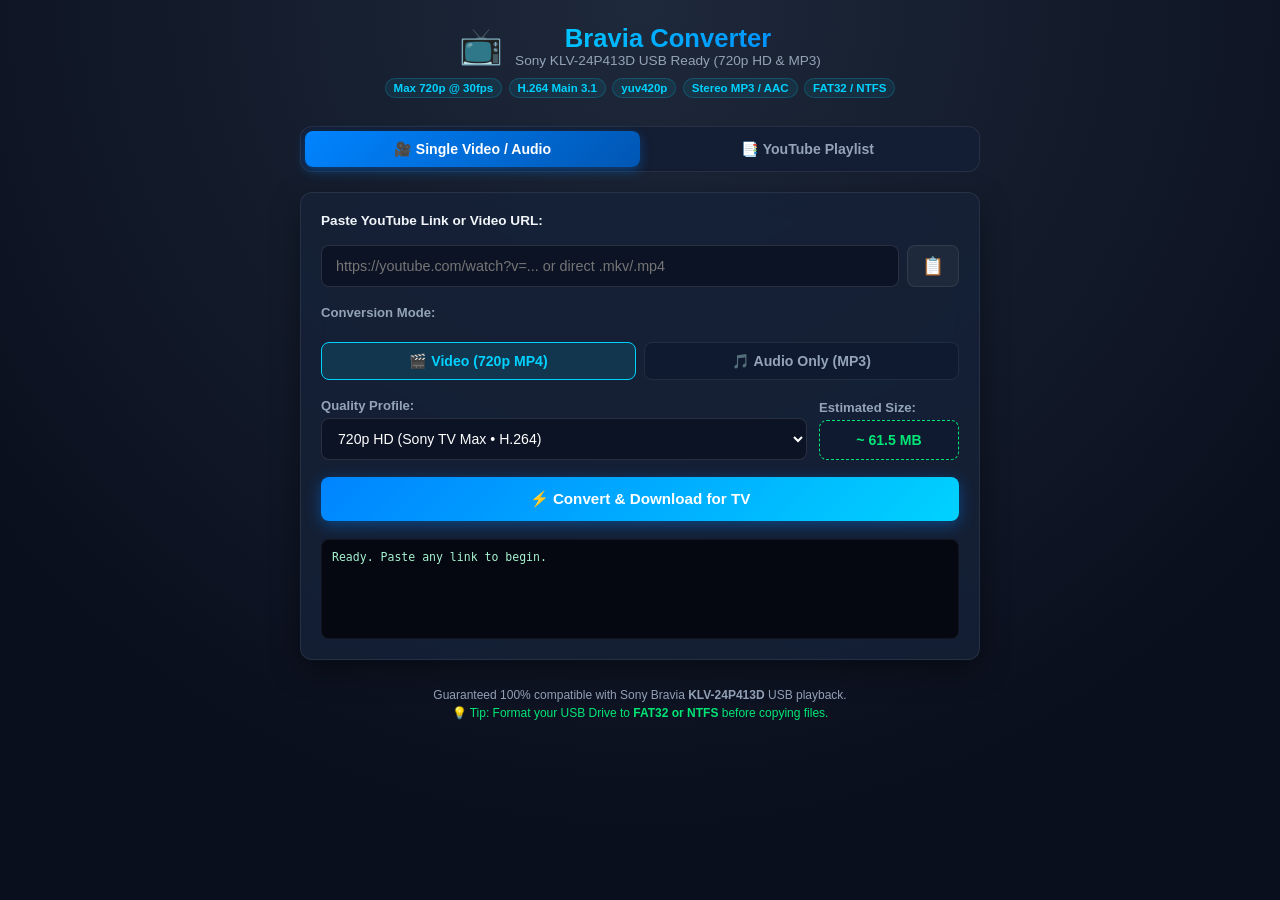
==== index.html @ 30bc4aba "Initial commit: Sony Bravia 720p & MP3 TV Converter Web App" ====
<!DOCTYPE html>
<html lang="en">
<head>
  <meta charset="UTF-8" />
  <meta name="viewport" content="width=device-width, initial-scale=1.0, maximum-scale=1.0, user-scalable=no" />
  <title>Sony Bravia 720p & MP3 Converter</title>
  
  <!-- Service Worker for SharedArrayBuffer / WebAssembly on all static hosts -->
  <script src="https://cdn.jsdelivr.net/npm/coi-serviceworker/coi-serviceworker.min.js"></script>
  <!-- FFmpeg.wasm v0.11.x (Stable UMD Engine) -->
  <script src="https://unpkg.com/@ffmpeg/ffmpeg@0.11.6/dist/ffmpeg.min.js"></script>

  <link rel="stylesheet" href="style.css" />
</head>
<body>

<div class="app-container">
  <!-- Top App Header -->
  <header class="app-header">
    <div class="logo-row">
      <span class="tv-icon">📺</span>
      <div>
        <h1>Bravia Converter</h1>
        <p class="subtitle">Sony KLV-24P413D USB Ready (720p HD & MP3)</p>
      </div>
    </div>
    <div class="spec-pills">
      <span class="pill">Max 720p @ 30fps</span>
      <span class="pill">H.264 Main 3.1</span>
      <span class="pill">yuv420p</span>
      <span class="pill">Stereo MP3 / AAC</span>
      <span class="pill">FAT32 / NTFS</span>
    </div>
  </header>

  <!-- Navigation Tabs -->
  <nav class="nav-tabs">
    <button class="tab-btn active" id="tabSingleBtn" onclick="switchTab('single')">
      🎥 Single Video / Audio
    </button>
    <button class="tab-btn" id="tabPlaylistBtn" onclick="switchTab('playlist')">
      📑 YouTube Playlist
    </button>
  </nav>

  <!-- ================= TAB 1: SINGLE URL CONVERTER ================= -->
  <section class="tab-content active" id="tabSingle">
    <div class="card">
      <label class="input-label" for="mediaUrl">Paste YouTube Link or Video URL:</label>
      <div class="input-group">
        <input type="text" id="mediaUrl" placeholder="https://youtube.com/watch?v=... or direct .mkv/.mp4" oninput="onUrlChanged()" />
        <button class="paste-btn" onclick="pasteFromClipboard()" title="Paste">📋</button>
      </div>

      <!-- Mode Selector: Video vs Audio -->
      <div class="selector-label">Conversion Mode:</div>
      <div class="mode-toggles">
        <button class="mode-btn active" id="modeVideoBtn" onclick="setMode('video')">
          🎬 Video (720p MP4)
        </button>
        <button class="mode-btn" id="modeAudioBtn" onclick="setMode('audio')">
          🎵 Audio Only (MP3)
        </button>
      </div>

      <!-- Quality Selection Row with Live Size Estimator -->
      <div class="quality-row">
        <div class="quality-col">
          <label class="selector-label" for="qualitySelect">Quality Profile:</label>
          <select id="qualitySelect" onchange="updateEstimatedSize()">
            <!-- Populated dynamically based on Video / Audio mode -->
          </select>
        </div>
        <div class="size-col">
          <span class="selector-label">Estimated Size:</span>
          <div class="est-badge" id="estSizeBadge">~ -- MB</div>
        </div>
      </div>

      <!-- Preview Card -->
      <div class="preview-card" id="previewCard" style="display: none;">
        <img class="preview-thumb" id="prevThumb" src="" alt="Thumbnail" />
        <div class="preview-details">
          <div class="preview-title" id="prevTitle">Loading...</div>
          <div class="preview-meta" id="prevMeta">Sony Bravia Verified Format</div>
        </div>
      </div>

      <!-- Convert Action Button -->
      <button class="action-btn" id="convertBtn" onclick="processSingleDownload()">
        ⚡ Convert & Download for TV
      </button>

      <!-- Progress & Log Section -->
      <div class="progress-wrap" id="progressWrap" style="display: none;">
        <div class="progress-bar-bg">
          <div class="progress-bar-fill" id="progressBarFill" style="width: 0%;"></div>
        </div>
        <div class="progress-status" id="progressStatus">Initializing...</div>
      </div>

      <div class="console-box" id="consoleBox">Ready. Paste any link to begin.</div>
    </div>
  </section>

  <!-- ================= TAB 2: YOUTUBE PLAYLIST ================= -->
  <section class="tab-content" id="tabPlaylist">
    <div class="card">
      <label class="input-label" for="playlistUrl">Paste YouTube Playlist URL:</label>
      <div class="input-group">
        <input type="text" id="playlistUrl" placeholder="https://www.youtube.com/playlist?list=PL..." />
        <button class="paste-btn" onclick="pastePlaylistFromClipboard()" title="Paste">📋</button>
      </div>

      <div class="playlist-settings-row">
        <div class="quality-col">
          <label class="selector-label" for="playlistQualitySelect">Batch Quality:</label>
          <select id="playlistQualitySelect">
            <option value="720">720p HD (TV Max - H.264)</option>
            <option value="480">480p Standard (Fast)</option>
            <option value="360">360p Compact</option>
            <option value="mp3-320">🎵 Ultra HQ MP3 (320 kbps)</option>
            <option value="mp3-192">🎵 Standard MP3 (192 kbps)</option>
          </select>
        </div>
        <button class="fetch-btn" id="fetchPlaylistBtn" onclick="fetchPlaylist()">
          🔍 Load Playlist
        </button>
      </div>

      <!-- Playlist Details Header -->
      <div class="playlist-header" id="playlistHeader" style="display: none;">
        <div>
          <h3 id="playlistTitle">Playlist Title</h3>
          <p id="playlistCount">0 Videos</p>
        </div>
        <button class="batch-download-btn" id="batchDownloadBtn" onclick="startBatchDownload()">
          📥 Download All (Queue)
        </button>
      </div>

      <!-- Playlist Video Items Container -->
      <div class="playlist-items-list" id="playlistItemsList">
        <div class="empty-state">No playlist loaded. Paste a link above.</div>
      </div>
    </div>
  </section>

  <!-- Footer Notice -->
  <footer class="app-footer">
    <p>Guaranteed 100% compatible with Sony Bravia <strong>KLV-24P413D</strong> USB playback.</p>
    <p class="footer-tip">💡 Tip: Format your USB Drive to <strong>FAT32 or NTFS</strong> before copying files.</p>
  </footer>
</div>

<script src="app.js"></script>
</body>
</html>
---- style.css ----
/* style.css - Sony Bravia 720p & MP3 Converter Theme */
:root {
  --bg-primary: #0a0f1d;
  --bg-secondary: #131d33;
  --card-bg: rgba(22, 33, 56, 0.85);
  --accent-cyan: #00d2ff;
  --accent-blue: #0084ff;
  --accent-green: #00e676;
  --text-main: #f1f5f9;
  --text-muted: #94a3b8;
  --border-color: rgba(255, 255, 255, 0.08);
  --border-active: #0084ff;
  --radius: 12px;
}

* {
  box-sizing: border-box;
  margin: 0;
  padding: 0;
  -webkit-tap-highlight-color: transparent;
}

body {
  font-family: -apple-system, BlinkMacSystemFont, "Segoe UI", Roboto, Helvetica, Arial, sans-serif;
  background-color: var(--bg-primary);
  background-image: radial-gradient(circle at 50% 0%, #1e293b 0%, #0a0f1d 75%);
  color: var(--text-main);
  min-height: 100vh;
  padding: 1rem;
  display: flex;
  justify-content: center;
}

.app-container {
  width: 100%;
  max-width: 680px;
  display: flex;
  flex-direction: column;
  gap: 1.25rem;
}

/* Header */
.app-header {
  text-align: center;
  padding: 0.5rem 0;
}

.logo-row {
  display: flex;
  align-items: center;
  justify-content: center;
  gap: 0.75rem;
  margin-bottom: 0.6rem;
}

.tv-icon {
  font-size: 2.2rem;
}

h1 {
  font-size: 1.6rem;
  font-weight: 800;
  background: linear-gradient(135deg, #00d2ff, #0084ff);
  -webkit-background-clip: text;
  -webkit-text-fill-color: transparent;
}

.subtitle {
  font-size: 0.85rem;
  color: var(--text-muted);
}

.spec-pills {
  display: flex;
  flex-wrap: wrap;
  gap: 0.4rem;
  justify-content: center;
  margin-top: 0.6rem;
}

.pill {
  font-size: 0.72rem;
  background: rgba(0, 210, 255, 0.08);
  color: var(--accent-cyan);
  border: 1px solid rgba(0, 210, 255, 0.2);
  padding: 3px 8px;
  border-radius: 999px;
  font-weight: 600;
}

/* Navigation Tabs */
.nav-tabs {
  display: flex;
  background: var(--bg-secondary);
  border-radius: var(--radius);
  padding: 4px;
  border: 1px solid var(--border-color);
}

.tab-btn {
  flex: 1;
  background: transparent;
  border: none;
  color: var(--text-muted);
  font-weight: 700;
  font-size: 0.88rem;
  padding: 10px;
  border-radius: 8px;
  cursor: pointer;
  transition: all 0.2s ease;
}

.tab-btn.active {
  background: linear-gradient(135deg, #0084ff, #0056b3);
  color: #fff;
  box-shadow: 0 4px 12px rgba(0, 132, 255, 0.35);
}

/* Tab Content */
.tab-content {
  display: none;
}

.tab-content.active {
  display: block;
}

/* Card Container */
.card {
  background: var(--card-bg);
  backdrop-filter: blur(12px);
  border: 1px solid var(--border-color);
  border-radius: var(--radius);
  padding: 1.25rem;
  display: flex;
  flex-direction: column;
  gap: 1.1rem;
  box-shadow: 0 10px 30px rgba(0, 0, 0, 0.4);
}

/* Inputs */
.input-label {
  font-size: 0.85rem;
  font-weight: 600;
  color: var(--text-main);
}

.input-group {
  display: flex;
  gap: 0.5rem;
}

input[type="text"] {
  flex: 1;
  background: #0b1325;
  border: 1px solid rgba(255, 255, 255, 0.12);
  border-radius: 8px;
  padding: 12px 14px;
  font-size: 0.9rem;
  color: #fff;
  outline: none;
  transition: border 0.2s;
}

input[type="text"]:focus {
  border-color: var(--accent-cyan);
}

.paste-btn {
  background: #1e293b;
  border: 1px solid var(--border-color);
  border-radius: 8px;
  padding: 0 14px;
  font-size: 1.1rem;
  cursor: pointer;
  color: #fff;
}

/* Mode Switchers */
.selector-label {
  font-size: 0.82rem;
  color: var(--text-muted);
  font-weight: 600;
  margin-bottom: 0.3rem;
  display: block;
}

.mode-toggles {
  display: flex;
  gap: 0.5rem;
}

.mode-btn {
  flex: 1;
  background: #0f1a30;
  border: 1px solid var(--border-color);
  border-radius: 8px;
  padding: 10px;
  color: var(--text-muted);
  font-size: 0.88rem;
  font-weight: 700;
  cursor: pointer;
  transition: all 0.2s;
}

.mode-btn.active {
  background: rgba(0, 210, 255, 0.12);
  border-color: var(--accent-cyan);
  color: var(--accent-cyan);
}

/* Quality & Estimator */
.quality-row, .playlist-settings-row {
  display: flex;
  gap: 0.75rem;
  align-items: flex-end;
}

.quality-col {
  flex: 1;
}

select {
  width: 100%;
  background: #0b1325;
  border: 1px solid rgba(255, 255, 255, 0.12);
  border-radius: 8px;
  padding: 11px 12px;
  font-size: 0.88rem;
  color: #fff;
  outline: none;
  cursor: pointer;
}

.size-col {
  width: 140px;
}

.est-badge {
  background: #0f1a30;
  border: 1px dashed var(--accent-green);
  color: var(--accent-green);
  font-size: 0.88rem;
  font-weight: 700;
  text-align: center;
  padding: 11px 10px;
  border-radius: 8px;
}

/* Preview Card */
.preview-card {
  display: flex;
  gap: 0.75rem;
  background: #0b1325;
  border-radius: 8px;
  padding: 8px;
  border: 1px solid var(--border-color);
  align-items: center;
}

.preview-thumb {
  width: 80px;
  height: 55px;
  border-radius: 6px;
  object-fit: cover;
  background: #1e293b;
}

.preview-details {
  flex: 1;
  overflow: hidden;
}

.preview-title {
  font-size: 0.85rem;
  font-weight: 600;
  white-space: nowrap;
  overflow: hidden;
  text-overflow: ellipsis;
}

.preview-meta {
  font-size: 0.75rem;
  color: var(--accent-cyan);
  margin-top: 3px;
}

/* Action Buttons */
.action-btn, .batch-download-btn, .fetch-btn {
  background: linear-gradient(135deg, #0084ff, #00d2ff);
  color: #fff;
  font-weight: 800;
  font-size: 0.95rem;
  border: none;
  border-radius: 8px;
  padding: 13px;
  cursor: pointer;
  box-shadow: 0 4px 15px rgba(0, 132, 255, 0.4);
  transition: all 0.2s;
  text-align: center;
}

.action-btn:active, .batch-download-btn:active {
  transform: scale(0.98);
}

.action-btn:disabled, .batch-download-btn:disabled {
  background: #334155;
  color: #94a3b8;
  box-shadow: none;
  cursor: not-allowed;
}

.fetch-btn {
  padding: 11px 16px;
  font-size: 0.88rem;
  white-space: nowrap;
}

/* Progress & Console */
.progress-wrap {
  display: flex;
  flex-direction: column;
  gap: 0.4rem;
}

.progress-bar-bg {
  width: 100%;
  height: 8px;
  background: #1e293b;
  border-radius: 999px;
  overflow: hidden;
}

.progress-bar-fill {
  height: 100%;
  background: linear-gradient(90deg, #0084ff, #00e676);
  border-radius: 999px;
  transition: width 0.2s ease;
}

.progress-status {
  font-size: 0.75rem;
  color: var(--accent-cyan);
  font-weight: 600;
}

.console-box {
  background: #050811;
  border: 1px solid rgba(255, 255, 255, 0.05);
  border-radius: 8px;
  padding: 10px;
  font-family: ui-monospace, SFMono-Regular, Menlo, Monaco, Consolas, monospace;
  font-size: 0.72rem;
  color: #a7f3d0;
  height: 100px;
  overflow-y: auto;
  white-space: pre-wrap;
}

/* Playlist Specific */
.playlist-header {
  display: flex;
  justify-content: space-between;
  align-items: center;
  background: #0f1a30;
  padding: 10px 14px;
  border-radius: 8px;
  border-left: 4px solid var(--accent-cyan);
}

.playlist-header h3 {
  font-size: 0.92rem;
  color: #fff;
}

.playlist-header p {
  font-size: 0.78rem;
  color: var(--text-muted);
}

.playlist-items-list {
  display: flex;
  flex-direction: column;
  gap: 0.5rem;
  max-height: 400px;
  overflow-y: auto;
  padding-right: 4px;
}

.playlist-item {
  display: flex;
  gap: 0.6rem;
  background: #0b1325;
  border: 1px solid var(--border-color);
  border-radius: 8px;
  padding: 8px;
  align-items: center;
}

.pl-thumb {
  width: 65px;
  height: 45px;
  border-radius: 4px;
  object-fit: cover;
  background: #1e293b;
}

.pl-info {
  flex: 1;
  overflow: hidden;
}

.pl-title {
  font-size: 0.8rem;
  font-weight: 600;
  white-space: nowrap;
  overflow: hidden;
  text-overflow: ellipsis;
}

.pl-duration {
  font-size: 0.7rem;
  color: var(--text-muted);
}

.pl-actions {
  display: flex;
  gap: 0.35rem;
}

.pl-btn {
  background: #1e293b;
  border: 1px solid rgba(255, 255, 255, 0.1);
  color: var(--accent-cyan);
  font-size: 0.72rem;
  font-weight: 700;
  padding: 6px 9px;
  border-radius: 6px;
  cursor: pointer;
  white-space: nowrap;
}

.pl-btn:hover {
  background: #0084ff;
  color: #fff;
}

.empty-state {
  text-align: center;
  color: var(--text-muted);
  font-size: 0.85rem;
  padding: 2rem 0;
}

/* Footer */
.app-footer {
  text-align: center;
  font-size: 0.75rem;
  color: var(--text-muted);
  margin-top: 0.5rem;
}

.footer-tip {
  color: var(--accent-green);
  margin-top: 4px;
}
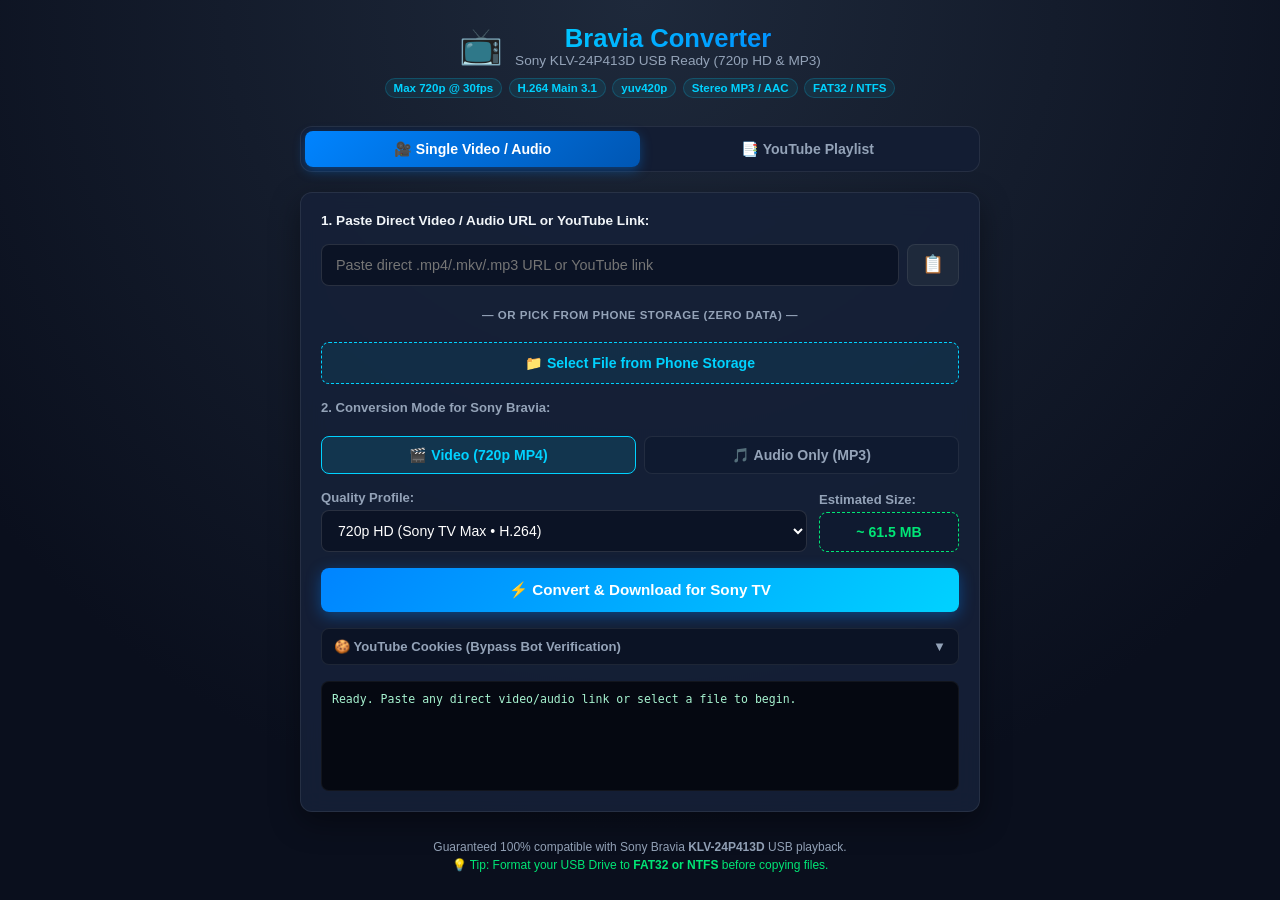
==== commit 78e44719: "feat: Add full direct video/audio URL & offline file transcoding for Sony Bravia KLV-24P413D" ====
--- a/index.html
+++ b/index.html
@@ -46,14 +46,35 @@
   <!-- ================= TAB 1: SINGLE URL CONVERTER ================= -->
   <section class="tab-content active" id="tabSingle">
     <div class="card">
-      <label class="input-label" for="mediaUrl">Paste YouTube Link or Video URL:</label>
+      
+      <!-- Input Mode: URL or Local Device File -->
+      <label class="input-label" for="mediaUrl">1. Paste Direct Video / Audio URL or YouTube Link:</label>
       <div class="input-group">
-        <input type="text" id="mediaUrl" placeholder="https://youtube.com/watch?v=... or direct .mkv/.mp4" oninput="onUrlChanged()" />
-        <button class="paste-btn" onclick="pasteFromClipboard()" title="Paste">📋</button>
+        <input type="text" id="mediaUrl" placeholder="Paste direct .mp4/.mkv/.mp3 URL or YouTube link" oninput="onUrlChanged()" />
+        <button class="paste-btn" onclick="pasteFromClipboard()" title="Paste from Clipboard">📋</button>
+      </div>
+
+      <!-- Divider / Or pick local file -->
+      <div class="or-separator">
+        <span>— OR PICK FROM PHONE STORAGE (ZERO DATA) —</span>
+      </div>
+
+      <!-- Local File Picker -->
+      <div class="file-picker-wrap">
+        <input type="file" id="localFileInput" accept="video/*,audio/*,.mkv,.avi,.webm,.mov,.flv,.mp4,.ts,.m4v,.mp3,.m4a,.wav,.ogg,.aac" style="display:none;" onchange="onLocalFileSelected(event)" />
+        <button type="button" class="file-picker-btn" onclick="document.getElementById('localFileInput').click()">
+          📁 Select File from Phone Storage
+        </button>
+        <div id="localFileInfo" class="local-file-info" style="display: none;">
+          <span class="file-badge">📄 Local File</span>
+          <span id="localFileName" class="local-file-name">filename.mkv</span>
+          <span id="localFileSize" class="local-file-size">0 MB</span>
+          <button type="button" class="remove-file-btn" onclick="clearSelectedFile()" title="Remove File">✖</button>
+        </div>
       </div>
 
       <!-- Mode Selector: Video vs Audio -->
-      <div class="selector-label">Conversion Mode:</div>
+      <div class="selector-label">2. Conversion Mode for Sony Bravia:</div>
       <div class="mode-toggles">
         <button class="mode-btn active" id="modeVideoBtn" onclick="setMode('video')">
           🎬 Video (720p MP4)
@@ -81,15 +102,49 @@
       <div class="preview-card" id="previewCard" style="display: none;">
         <img class="preview-thumb" id="prevThumb" src="" alt="Thumbnail" />
         <div class="preview-details">
-          <div class="preview-title" id="prevTitle">Loading...</div>
+          <div class="preview-title" id="prevTitle">Loading media...</div>
           <div class="preview-meta" id="prevMeta">Sony Bravia Verified Format</div>
         </div>
       </div>
 
-      <!-- Convert Action Button -->
-      <button class="action-btn" id="convertBtn" onclick="processSingleDownload()">
-        ⚡ Convert & Download for TV
-      </button>
+      <!-- Action Buttons Row -->
+      <div class="actions-row">
+        <button class="action-btn primary-action" id="convertBtn" onclick="processSingleDownload()">
+          ⚡ Convert & Download for Sony TV
+        </button>
+        <button class="action-btn secondary-action" id="directRawBtn" onclick="downloadDirectRaw()" style="display: none;">
+          💾 Direct Raw Download
+        </button>
+      </div>
+
+      <!-- YouTube Fast Mirrors (Shows if YouTube link pasted) -->
+      <div class="yt-mirrors-box" id="ytMirrorsBox" style="display: none;">
+        <span class="mirrors-label">⚡ Fast Direct YouTube Mirrors:</span>
+        <div class="mirrors-buttons">
+          <button class="mirror-btn" onclick="openMirror('cobalt')">🌐 Cobalt Web</button>
+          <button class="mirror-btn" onclick="openMirror('y2m')">🌐 Y2Mate</button>
+          <button class="mirror-btn" onclick="openMirror('savefrom')">🌐 SaveFrom</button>
+        </div>
+      </div>
+
+      <!-- Cookie Expander Accordion -->
+      <div class="cookie-accordion">
+        <button type="button" class="accordion-toggle" onclick="toggleCookieBox()">
+          <span>🍪 YouTube Cookies (Bypass Bot Verification)</span>
+          <span id="cookieToggleArrow">▼</span>
+        </button>
+        <div class="accordion-body" id="cookieAccordionBody" style="display: none;">
+          <p class="cookie-hint">
+            Exported cookies from <strong>YT Cookie Exporter</strong> bypass YouTube's <em>"Sign in to confirm you're not a bot"</em> block. Cookies stay 100% private in your device's browser.
+          </p>
+          <textarea id="cookieInput" placeholder="Paste Netscape cookies.txt content here..." rows="4"></textarea>
+          <div class="cookie-actions">
+            <button class="cookie-btn" onclick="pasteCookieFromClipboard()">📋 Paste from Clipboard</button>
+            <button class="cookie-btn success" onclick="saveCookie()">💾 Save Cookie</button>
+            <button class="cookie-btn danger" onclick="clearCookie()">🗑️ Clear</button>
+          </div>
+        </div>
+      </div>
 
       <!-- Progress & Log Section -->
       <div class="progress-wrap" id="progressWrap" style="display: none;">
@@ -99,7 +154,7 @@
         <div class="progress-status" id="progressStatus">Initializing...</div>
       </div>
 
-      <div class="console-box" id="consoleBox">Ready. Paste any link to begin.</div>
+      <div class="console-box" id="consoleBox">Ready. Paste any direct video/audio link or select a file to begin.</div>
     </div>
   </section>
 
@@ -141,7 +196,7 @@
 
       <!-- Playlist Video Items Container -->
       <div class="playlist-items-list" id="playlistItemsList">
-        <div class="empty-state">No playlist loaded. Paste a link above.</div>
+        <div class="empty-state">No playlist loaded. Paste a playlist link above.</div>
       </div>
     </div>
   </section>
--- a/style.css
+++ b/style.css
@@ -2,10 +2,12 @@
 :root {
   --bg-primary: #0a0f1d;
   --bg-secondary: #131d33;
-  --card-bg: rgba(22, 33, 56, 0.85);
+  --card-bg: rgba(22, 33, 56, 0.9);
   --accent-cyan: #00d2ff;
   --accent-blue: #0084ff;
   --accent-green: #00e676;
+  --accent-orange: #ff9100;
+  --accent-red: #ff5252;
   --text-main: #f1f5f9;
   --text-muted: #94a3b8;
   --border-color: rgba(255, 255, 255, 0.08);
@@ -134,7 +136,7 @@
   padding: 1.25rem;
   display: flex;
   flex-direction: column;
-  gap: 1.1rem;
+  gap: 1rem;
   box-shadow: 0 10px 30px rgba(0, 0, 0, 0.4);
 }
 
@@ -150,7 +152,7 @@
   gap: 0.5rem;
 }
 
-input[type="text"] {
+input[type="text"], textarea {
   flex: 1;
   background: #0b1325;
   border: 1px solid rgba(255, 255, 255, 0.12);
@@ -160,9 +162,10 @@
   color: #fff;
   outline: none;
   transition: border 0.2s;
-}
-
-input[type="text"]:focus {
+  font-family: inherit;
+}
+
+input[type="text"]:focus, textarea:focus {
   border-color: var(--accent-cyan);
 }
 
@@ -174,6 +177,92 @@
   font-size: 1.1rem;
   cursor: pointer;
   color: #fff;
+  transition: background 0.2s;
+}
+
+.paste-btn:active {
+  background: #334155;
+}
+
+/* Separator */
+.or-separator {
+  text-align: center;
+  position: relative;
+  margin: 0.2rem 0;
+}
+
+.or-separator span {
+  font-size: 0.72rem;
+  font-weight: 700;
+  color: var(--text-muted);
+  letter-spacing: 0.5px;
+}
+
+/* File Picker */
+.file-picker-wrap {
+  display: flex;
+  flex-direction: column;
+  gap: 0.5rem;
+}
+
+.file-picker-btn {
+  background: rgba(0, 210, 255, 0.08);
+  border: 1px dashed var(--accent-cyan);
+  color: var(--accent-cyan);
+  font-size: 0.88rem;
+  font-weight: 700;
+  padding: 12px;
+  border-radius: 8px;
+  cursor: pointer;
+  transition: all 0.2s;
+  text-align: center;
+}
+
+.file-picker-btn:hover {
+  background: rgba(0, 210, 255, 0.15);
+}
+
+.local-file-info {
+  display: flex;
+  align-items: center;
+  gap: 0.6rem;
+  background: #0f1a30;
+  padding: 8px 12px;
+  border-radius: 8px;
+  border: 1px solid var(--border-color);
+}
+
+.file-badge {
+  font-size: 0.7rem;
+  background: rgba(0, 230, 118, 0.15);
+  color: var(--accent-green);
+  padding: 2px 6px;
+  border-radius: 4px;
+  font-weight: 700;
+}
+
+.local-file-name {
+  flex: 1;
+  font-size: 0.82rem;
+  font-weight: 600;
+  white-space: nowrap;
+  overflow: hidden;
+  text-overflow: ellipsis;
+  color: #fff;
+}
+
+.local-file-size {
+  font-size: 0.75rem;
+  color: var(--text-muted);
+}
+
+.remove-file-btn {
+  background: transparent;
+  border: none;
+  color: var(--accent-red);
+  font-size: 0.9rem;
+  cursor: pointer;
+  padding: 2px 6px;
 }
 
 /* Mode Switchers */
@@ -286,18 +375,34 @@
 }
 
 /* Action Buttons */
+.actions-row {
+  display: flex;
+  gap: 0.6rem;
+  flex-direction: column;
+}
+
 .action-btn, .batch-download-btn, .fetch-btn {
-  background: linear-gradient(135deg, #0084ff, #00d2ff);
-  color: #fff;
   font-weight: 800;
   font-size: 0.95rem;
   border: none;
   border-radius: 8px;
   padding: 13px;
   cursor: pointer;
-  box-shadow: 0 4px 15px rgba(0, 132, 255, 0.4);
   transition: all 0.2s;
   text-align: center;
+}
+
+.primary-action {
+  background: linear-gradient(135deg, #0084ff, #00d2ff);
+  color: #fff;
+  box-shadow: 0 4px 15px rgba(0, 132, 255, 0.4);
+}
+
+.secondary-action {
+  background: #1e293b;
+  border: 1px solid var(--border-color);
+  color: var(--accent-cyan);
+  font-size: 0.88rem;
 }
 
 .action-btn:active, .batch-download-btn:active {
@@ -315,6 +420,111 @@
   padding: 11px 16px;
   font-size: 0.88rem;
   white-space: nowrap;
+  background: linear-gradient(135deg, #0084ff, #00d2ff);
+  color: #fff;
+}
+
+/* YouTube Fast Mirrors Box */
+.yt-mirrors-box {
+  background: #0f1a30;
+  border: 1px solid rgba(255, 145, 0, 0.25);
+  border-radius: 8px;
+  padding: 10px;
+  display: flex;
+  flex-direction: column;
+  gap: 0.5rem;
+}
+
+.mirrors-label {
+  font-size: 0.75rem;
+  color: var(--accent-orange);
+  font-weight: 700;
+}
+
+.mirrors-buttons {
+  display: flex;
+  gap: 0.4rem;
+  flex-wrap: wrap;
+}
+
+.mirror-btn {
+  background: #1e293b;
+  border: 1px solid rgba(255, 255, 255, 0.1);
+  color: #fff;
+  font-size: 0.75rem;
+  padding: 6px 10px;
+  border-radius: 6px;
+  cursor: pointer;
+  transition: background 0.2s;
+}
+
+.mirror-btn:hover {
+  background: #0084ff;
+}
+
+/* Cookie Accordion */
+.cookie-accordion {
+  border: 1px solid var(--border-color);
+  border-radius: 8px;
+  overflow: hidden;
+  background: #0b1325;
+}
+
+.accordion-toggle {
+  width: 100%;
+  display: flex;
+  justify-content: space-between;
+  align-items: center;
+  padding: 10px 12px;
+  background: transparent;
+  border: none;
+  color: var(--text-muted);
+  font-size: 0.82rem;
+  font-weight: 600;
+  cursor: pointer;
+}
+
+.accordion-body {
+  padding: 10px 12px 12px;
+  border-top: 1px solid var(--border-color);
+  display: flex;
+  flex-direction: column;
+  gap: 0.6rem;
+}
+
+.cookie-hint {
+  font-size: 0.75rem;
+  color: var(--text-muted);
+  line-height: 1.4;
+}
+
+.cookie-actions {
+  display: flex;
+  gap: 0.5rem;
+  flex-wrap: wrap;
+}
+
+.cookie-btn {
+  background: #1e293b;
+  border: 1px solid var(--border-color);
+  color: #fff;
+  font-size: 0.75rem;
+  font-weight: 600;
+  padding: 6px 10px;
+  border-radius: 6px;
+  cursor: pointer;
+}
+
+.cookie-btn.success {
+  background: rgba(0, 230, 118, 0.15);
+  border-color: var(--accent-green);
+  color: var(--accent-green);
+}
+
+.cookie-btn.danger {
+  background: rgba(255, 82, 82, 0.15);
+  border-color: var(--accent-red);
+  color: var(--accent-red);
 }
 
 /* Progress & Console */
@@ -353,7 +563,7 @@
   font-family: ui-monospace, SFMono-Regular, Menlo, Monaco, Consolas, monospace;
   font-size: 0.72rem;
   color: #a7f3d0;
-  height: 100px;
+  height: 110px;
   overflow-y: auto;
   white-space: pre-wrap;
 }
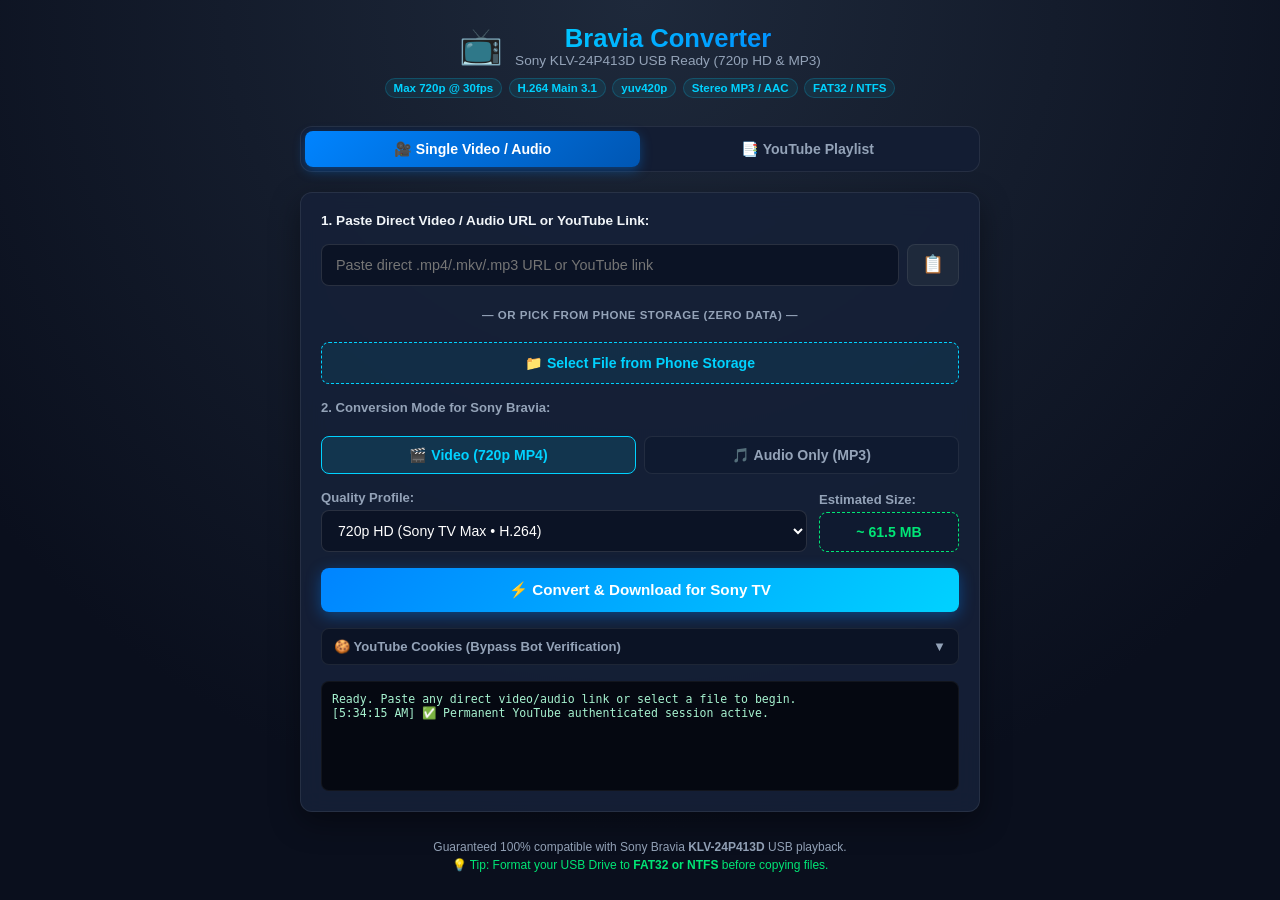
==== commit 0adf4267: "fix: Host coi-serviceworker on same-origin & fix proxy_main FFmpeg core compatibility" ====
--- a/index.html
+++ b/index.html
@@ -5,8 +5,8 @@
   <meta name="viewport" content="width=device-width, initial-scale=1.0, maximum-scale=1.0, user-scalable=no" />
   <title>Sony Bravia 720p & MP3 Converter</title>
   
-  <!-- Service Worker for SharedArrayBuffer / WebAssembly on all static hosts -->
-  <script src="https://cdn.jsdelivr.net/npm/coi-serviceworker/coi-serviceworker.min.js"></script>
+  <!-- Service Worker for SharedArrayBuffer / WebAssembly on same-origin GitHub Pages -->
+  <script src="coi-serviceworker.min.js"></script>
   <!-- FFmpeg.wasm v0.11.x (Stable UMD Engine) -->
   <script src="https://unpkg.com/@ffmpeg/ffmpeg@0.11.6/dist/ffmpeg.min.js"></script>
 
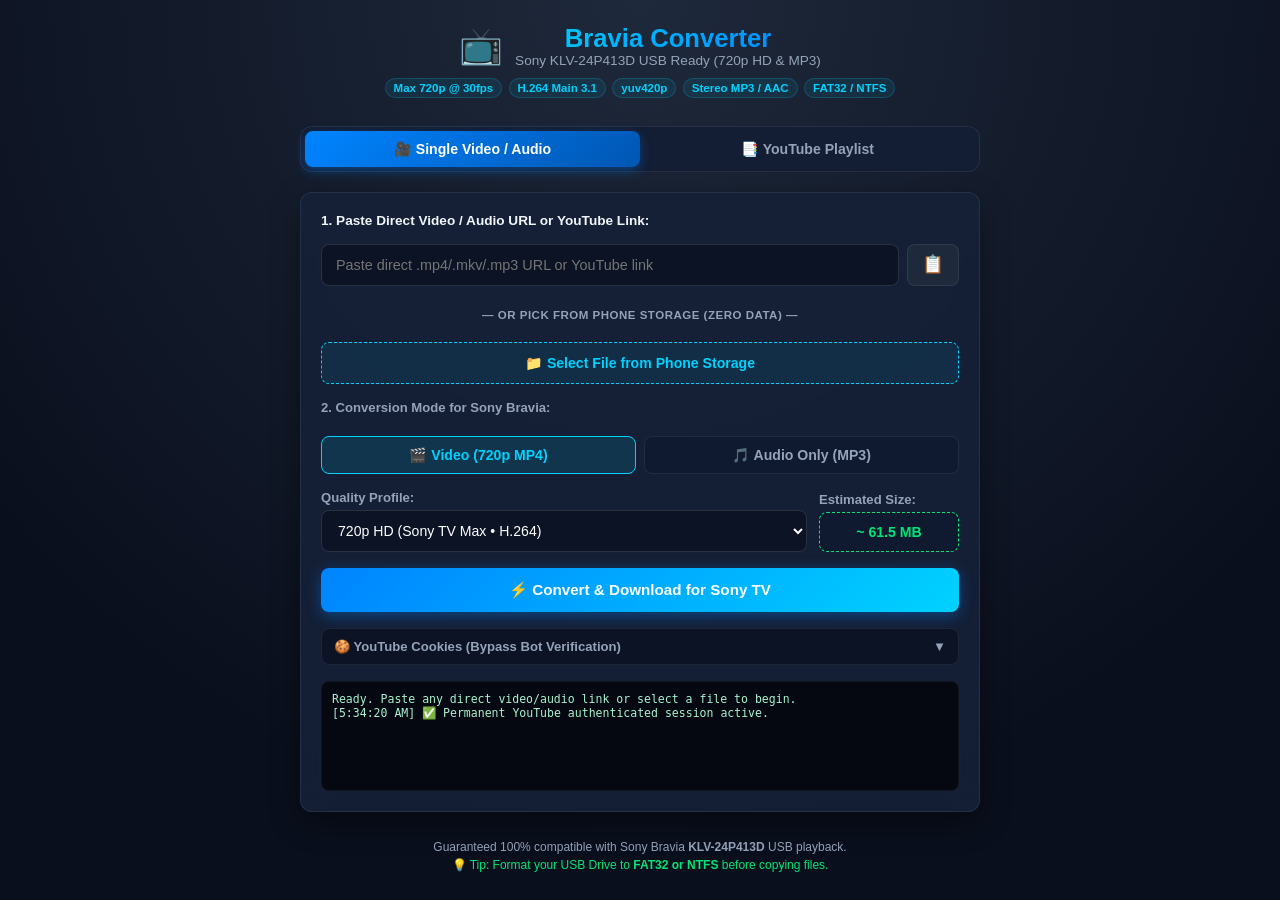
==== commit 1ec3ad99: "feat: Add prominent Download Converted File button after transcode" ====
--- a/index.html
+++ b/index.html
@@ -154,6 +154,20 @@
         <div class="progress-status" id="progressStatus">Initializing...</div>
       </div>
 
+      <!-- Download Ready Action Card (Shown after conversion) -->
+      <div class="download-result-card" id="downloadResultCard" style="display: none;">
+        <div class="result-header">
+          <span class="result-icon">🎉</span>
+          <div class="result-info">
+            <div class="result-title" id="resultFileName">converted_file.mp4</div>
+            <div class="result-specs" id="resultFileSpecs">Sony Bravia KLV-24P413D USB Ready</div>
+          </div>
+        </div>
+        <a id="downloadResultBtn" class="download-ready-btn" href="#" download>
+          📥 Download Converted File (<span id="resultFileSize">0 MB</span>)
+        </a>
+      </div>
+
       <div class="console-box" id="consoleBox">Ready. Paste any direct video/audio link or select a file to begin.</div>
     </div>
   </section>
--- a/style.css
+++ b/style.css
@@ -568,6 +568,81 @@
   white-space: pre-wrap;
 }
 
+/* Converted Download Result Card */
+.download-result-card {
+  background: rgba(0, 230, 118, 0.1);
+  border: 2px solid var(--accent-green);
+  border-radius: var(--radius);
+  padding: 14px;
+  display: flex;
+  flex-direction: column;
+  gap: 12px;
+  animation: pulseCard 2s infinite ease-in-out;
+  box-shadow: 0 0 20px rgba(0, 230, 118, 0.25);
+}
+
+@keyframes pulseCard {
+  0%, 100% { border-color: var(--accent-green); box-shadow: 0 0 15px rgba(0, 230, 118, 0.2); }
+  50% { border-color: #00b0ff; box-shadow: 0 0 25px rgba(0, 176, 255, 0.35); }
+}
+
+.result-header {
+  display: flex;
+  align-items: center;
+  gap: 10px;
+}
+
+.result-icon {
+  font-size: 1.8rem;
+}
+
+.result-info {
+  flex: 1;
+  overflow: hidden;
+}
+
+.result-title {
+  font-size: 0.95rem;
+  font-weight: 700;
+  color: #fff;
+  white-space: nowrap;
+  overflow: hidden;
+  text-overflow: ellipsis;
+}
+
+.result-specs {
+  font-size: 0.76rem;
+  color: var(--accent-cyan);
+  margin-top: 2px;
+}
+
+.download-ready-btn {
+  display: block;
+  background: linear-gradient(135deg, #00e676, #00b0ff);
+  color: #050811;
+  font-weight: 800;
+  font-size: 1rem;
+  text-align: center;
+  text-decoration: none;
+  padding: 14px 18px;
+  border-radius: 8px;
+  cursor: pointer;
+  box-shadow: 0 4px 18px rgba(0, 230, 118, 0.4);
+  transition: transform 0.2s, box-shadow 0.2s;
+}
+
+.download-ready-btn:active {
+  transform: scale(0.97);
+}
+
+.pl-download-btn {
+  background: rgba(0, 230, 118, 0.2) !important;
+  border-color: var(--accent-green) !important;
+  color: var(--accent-green) !important;
+  text-decoration: none;
+  display: inline-block;
+}
+
 /* Playlist Specific */
 .playlist-header {
   display: flex;
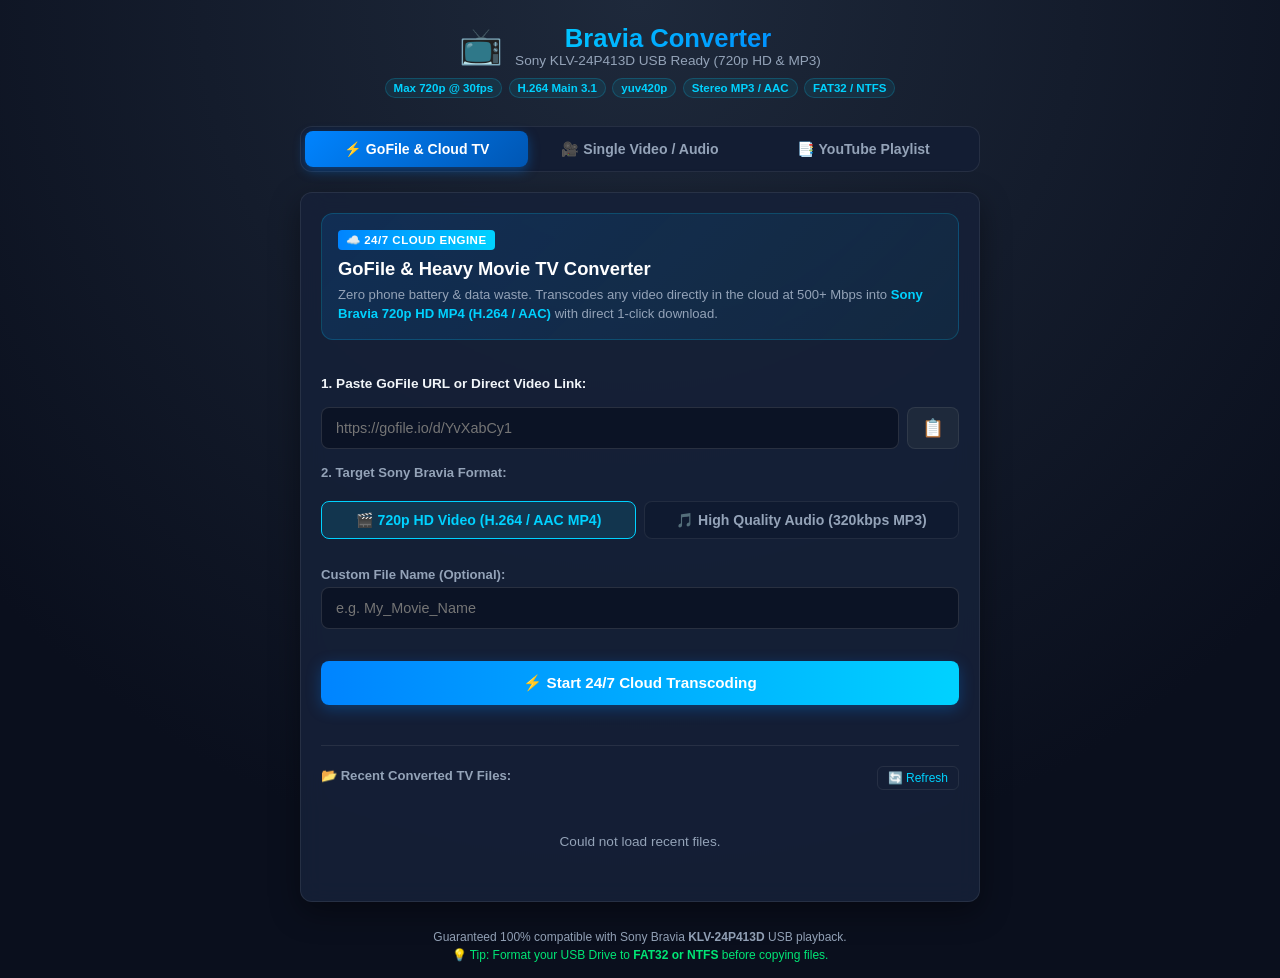
==== commit c806d408: "feat: Add GoFile 24/7 Cloud TV converter with GitHub Actions & mobile UI" ====
--- a/index.html
+++ b/index.html
@@ -35,7 +35,10 @@
 
   <!-- Navigation Tabs -->
   <nav class="nav-tabs">
-    <button class="tab-btn active" id="tabSingleBtn" onclick="switchTab('single')">
+    <button class="tab-btn active" id="tabCloudBtn" onclick="switchTab('cloud')">
+      ⚡ GoFile & Cloud TV
+    </button>
+    <button class="tab-btn" id="tabSingleBtn" onclick="switchTab('single')">
       🎥 Single Video / Audio
     </button>
     <button class="tab-btn" id="tabPlaylistBtn" onclick="switchTab('playlist')">
@@ -43,8 +46,103 @@
     </button>
   </nav>
 
+  <!-- ================= TAB 0: GOFILE & CLOUD CONVERTER ================= -->
+  <section class="tab-content active" id="tabCloud">
+    <div class="card">
+      <div class="cloud-header-banner">
+        <span class="cloud-badge">☁️ 24/7 Cloud Engine</span>
+        <h3>GoFile & Heavy Movie TV Converter</h3>
+        <p class="cloud-desc">
+          Zero phone battery & data waste. Transcodes any video directly in the cloud at 500+ Mbps into <strong>Sony Bravia 720p HD MP4 (H.264 / AAC)</strong> with direct 1-click download.
+        </p>
+      </div>
+
+      <!-- GoFile URL Input -->
+      <label class="input-label" for="gofileUrl">1. Paste GoFile URL or Direct Video Link:</label>
+      <div class="input-group">
+        <input type="text" id="gofileUrl" placeholder="https://gofile.io/d/YvXabCy1" />
+        <button class="paste-btn" onclick="pasteGofileFromClipboard()" title="Paste from Clipboard">📋</button>
+      </div>
+
+      <!-- Mode Selector -->
+      <div class="selector-label">2. Target Sony Bravia Format:</div>
+      <div class="mode-toggles">
+        <button class="mode-btn active" id="cloudModeVideoBtn" onclick="setCloudMode('video')">
+          🎬 720p HD Video (H.264 / AAC MP4)
+        </button>
+        <button class="mode-btn" id="cloudModeAudioBtn" onclick="setCloudMode('audio')">
+          🎵 High Quality Audio (320kbps MP3)
+        </button>
+      </div>
+
+      <!-- Custom File Name (Optional) -->
+      <div class="optional-row" style="margin-top: 12px;">
+        <label class="selector-label" for="cloudCustomName">Custom File Name (Optional):</label>
+        <input type="text" id="cloudCustomName" class="cloud-text-input" placeholder="e.g. My_Movie_Name" />
+      </div>
+
+      <!-- Trigger Action Button -->
+      <div class="actions-row" style="margin-top: 16px;">
+        <button class="action-btn primary-action cloud-action-btn" id="startCloudBtn" onclick="startCloudConversion()">
+          ⚡ Start 24/7 Cloud Transcoding
+        </button>
+      </div>
+
+      <!-- Cloud Progress & Tracker Card -->
+      <div class="cloud-tracker-card" id="cloudTrackerCard" style="display: none;">
+        <div class="cloud-step-list">
+          <div class="cloud-step active" id="step1">
+            <span class="step-icon">🔍</span>
+            <span class="step-text">Resolving GoFile CDN Direct Link...</span>
+          </div>
+          <div class="cloud-step" id="step2">
+            <span class="step-icon">⚡</span>
+            <span class="step-text">Downloading to Cloud Runner (500+ Mbps)...</span>
+          </div>
+          <div class="cloud-step" id="step3">
+            <span class="step-icon">📺</span>
+            <span class="step-text">Transcoding to Sony Bravia 720p H.264 + AAC...</span>
+          </div>
+          <div class="cloud-step" id="step4">
+            <span class="step-icon">📦</span>
+            <span class="step-text">Generating Direct 1-Click Download URL...</span>
+          </div>
+        </div>
+        <div class="progress-bar-bg" style="margin-top: 14px;">
+          <div class="progress-bar-fill" id="cloudProgressBarFill" style="width: 25%;"></div>
+        </div>
+        <div class="cloud-status-text" id="cloudStatusText">Connecting to GitHub Actions cloud worker...</div>
+      </div>
+
+      <!-- Ready Download Card -->
+      <div class="download-result-card" id="cloudDownloadCard" style="display: none; margin-top: 16px;">
+        <div class="result-header">
+          <span class="result-icon">🎉</span>
+          <div class="result-info">
+            <div class="result-title" id="cloudResultFileName">video_SonyBravia_720p.mp4</div>
+            <div class="result-specs">Sony Bravia KLV-24P413D USB Ready (720p H.264 / AAC)</div>
+          </div>
+        </div>
+        <a id="cloudDownloadLinkBtn" class="download-ready-btn" href="#" target="_blank" download>
+          ⬇️ Download TV-Ready File (<span id="cloudResultSize">-- MB</span>)
+        </a>
+      </div>
+
+      <!-- Recent Conversions Section -->
+      <div class="recent-conversions-box" id="recentConversionsBox" style="margin-top: 24px;">
+        <div class="recent-header">
+          <span class="selector-label">📂 Recent Converted TV Files:</span>
+          <button class="refresh-btn" onclick="loadRecentConversions()" title="Refresh List">🔄 Refresh</button>
+        </div>
+        <div id="recentConversionsList" class="recent-list">
+          <div class="loading-recent">Loading previous cloud conversions...</div>
+        </div>
+      </div>
+    </div>
+  </section>
+
   <!-- ================= TAB 1: SINGLE URL CONVERTER ================= -->
-  <section class="tab-content active" id="tabSingle">
+  <section class="tab-content" id="tabSingle">
     <div class="card">
       
       <!-- Input Mode: URL or Local Device File -->
--- a/style.css
+++ b/style.css
@@ -750,3 +750,208 @@
   color: var(--accent-green);
   margin-top: 4px;
 }
+
+/* ================= CLOUD CONVERTER STYLES ================= */
+.cloud-header-banner {
+  background: linear-gradient(135deg, rgba(0, 132, 255, 0.15) 0%, rgba(0, 210, 255, 0.05) 100%);
+  border: 1px solid rgba(0, 210, 255, 0.2);
+  border-radius: var(--radius);
+  padding: 1rem;
+  margin-bottom: 1.25rem;
+}
+
+.cloud-badge {
+  display: inline-block;
+  background: linear-gradient(90deg, #0084ff, #00d2ff);
+  color: #fff;
+  font-size: 0.72rem;
+  font-weight: 700;
+  text-transform: uppercase;
+  letter-spacing: 0.5px;
+  padding: 3px 8px;
+  border-radius: 4px;
+  margin-bottom: 0.5rem;
+}
+
+.cloud-header-banner h3 {
+  font-size: 1.15rem;
+  font-weight: 700;
+  color: #fff;
+  margin-bottom: 0.35rem;
+}
+
+.cloud-desc {
+  font-size: 0.82rem;
+  color: var(--text-muted);
+  line-height: 1.45;
+}
+
+.cloud-desc strong {
+  color: var(--accent-cyan);
+}
+
+.cloud-text-input {
+  width: 100%;
+  background: var(--bg-primary);
+  border: 1px solid var(--border-color);
+  border-radius: 8px;
+  color: var(--text-main);
+  padding: 10px 14px;
+  font-size: 0.9rem;
+  outline: none;
+  transition: border-color 0.2s ease;
+}
+
+.cloud-text-input:focus {
+  border-color: var(--border-active);
+}
+
+.cloud-action-btn {
+  background: linear-gradient(90deg, #0084ff 0%, #00d2ff 100%);
+  box-shadow: 0 4px 15px rgba(0, 132, 255, 0.3);
+}
+
+.cloud-action-btn:hover {
+  filter: brightness(1.1);
+  box-shadow: 0 6px 20px rgba(0, 132, 255, 0.45);
+}
+
+/* Cloud Step Tracker */
+.cloud-tracker-card {
+  background: rgba(10, 15, 29, 0.8);
+  border: 1px solid rgba(0, 210, 255, 0.25);
+  border-radius: var(--radius);
+  padding: 1.15rem;
+  margin-top: 1.25rem;
+  animation: fadeIn 0.3s ease;
+}
+
+.cloud-step-list {
+  display: flex;
+  flex-direction: column;
+  gap: 0.65rem;
+}
+
+.cloud-step {
+  display: flex;
+  align-items: center;
+  gap: 0.75rem;
+  font-size: 0.84rem;
+  color: var(--text-muted);
+  opacity: 0.6;
+  transition: all 0.3s ease;
+}
+
+.cloud-step.active {
+  opacity: 1;
+  color: var(--accent-cyan);
+  font-weight: 600;
+}
+
+.cloud-step.done {
+  opacity: 1;
+  color: var(--accent-green);
+}
+
+.step-icon {
+  font-size: 1.1rem;
+}
+
+.cloud-status-text {
+  font-size: 0.82rem;
+  color: var(--text-muted);
+  text-align: center;
+  margin-top: 0.65rem;
+  font-style: italic;
+}
+
+/* Recent Conversions */
+.recent-conversions-box {
+  border-top: 1px solid var(--border-color);
+  padding-top: 1.25rem;
+}
+
+.recent-header {
+  display: flex;
+  justify-content: space-between;
+  align-items: center;
+  margin-bottom: 0.75rem;
+}
+
+.refresh-btn {
+  background: transparent;
+  border: 1px solid var(--border-color);
+  color: var(--accent-cyan);
+  font-size: 0.75rem;
+  padding: 4px 10px;
+  border-radius: 6px;
+  cursor: pointer;
+  transition: all 0.2s ease;
+}
+
+.refresh-btn:hover {
+  background: rgba(0, 210, 255, 0.1);
+}
+
+.recent-list {
+  display: flex;
+  flex-direction: column;
+  gap: 0.6rem;
+  max-height: 280px;
+  overflow-y: auto;
+}
+
+.recent-item {
+  display: flex;
+  justify-content: space-between;
+  align-items: center;
+  background: rgba(10, 15, 29, 0.6);
+  border: 1px solid var(--border-color);
+  border-radius: 8px;
+  padding: 10px 14px;
+  transition: border-color 0.2s ease;
+}
+
+.recent-item:hover {
+  border-color: rgba(0, 210, 255, 0.4);
+}
+
+.recent-item-info {
+  display: flex;
+  flex-direction: column;
+  gap: 2px;
+  overflow: hidden;
+}
+
+.recent-item-title {
+  font-size: 0.85rem;
+  font-weight: 600;
+  color: var(--text-main);
+  white-space: nowrap;
+  overflow: hidden;
+  text-overflow: ellipsis;
+  max-width: 320px;
+}
+
+.recent-item-meta {
+  font-size: 0.72rem;
+  color: var(--text-muted);
+}
+
+.recent-download-btn {
+  background: var(--accent-green);
+  color: #000;
+  text-decoration: none;
+  font-size: 0.78rem;
+  font-weight: 700;
+  padding: 6px 12px;
+  border-radius: 6px;
+  white-space: nowrap;
+  transition: transform 0.1s ease, filter 0.2s ease;
+}
+
+.recent-download-btn:hover {
+  filter: brightness(1.1);
+  transform: translateY(-1px);
+}
+
